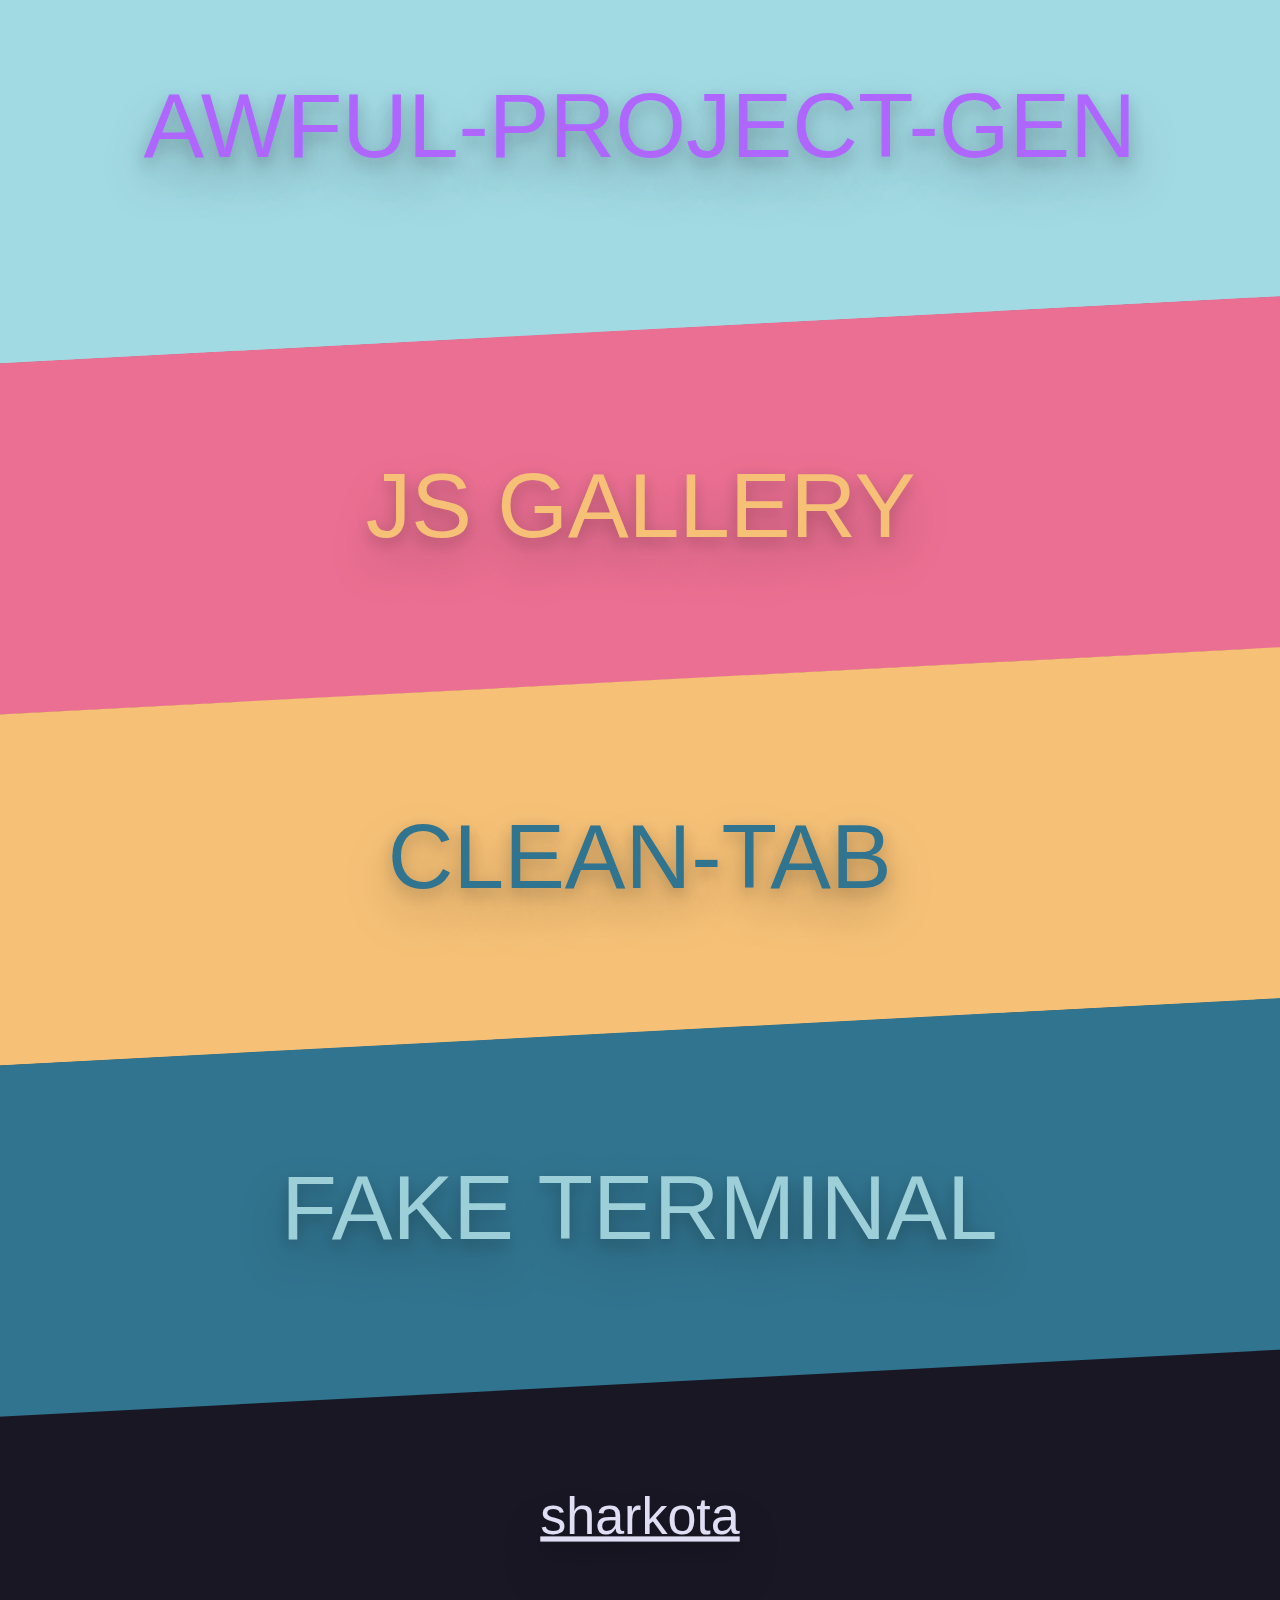
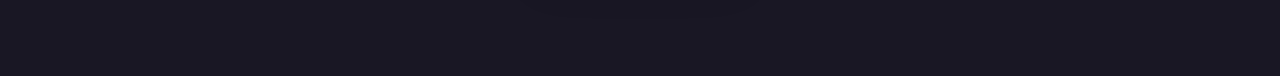
==== index.html @ 7d06587e "Initial" ====
<!DOCTYPE html>
<html lang="en">
<head>
    <meta charset="UTF-8">
    <meta name="viewport" content="width=device-width, initial-scale=1.0">
    <link href="style.css" rel="stylesheet">
    <title>Sharkota</title>
</head>
<body>
    <article class="rotate">
        <a class="large" href="https://sharkota.github.io/Awful-Project-Gen/"><p>Awful-Project-Gen</p></a>
        <a class="large" href="https://gist.github.com/sharkota/93b71e9ac37bde02882cdbc2ed39bf50"><p>JS Gallery</p></a>
        <a class="large" href="https://sharkota.github.io/Clean-Tab/"><p>Clean-Tab</p></a>
        <a id="selector" class="large" href="https://dakota.nekoweb.org"><p>Fake Terminal</p></a>
        <footer><a href="https://github.com/sharkota">sharkota</a></footer>
    </article>
    <script src="visual.js"></script>
    <script src="scroll.js"></script>
</body>
</html>
---- style.css ----
:root {
    --bg: #191724;
    --bg2: #1f1d2e;
    --text: #e0def4;
}

.stop-scrolling {
    height: 100%;
    overflow: hidden;
}

html {
    scroll-behavior: smooth;
    scroll-snap-stop: none;
}

body {
    scale: 1.3;
    overflow-x: hidden;
    background-color: var(--bg);
    color: var(--text);
    display: flex;
    flex-direction: column;
    align-items: center;
    align-content: center;
    text-align: center;
    font-family: 'Gill Sans', 'Gill Sans MT', Calibri, 'Trebuchet MS', sans-serif;
}

a.large {
    width: 200vw;
    height: 30vh;
    font-size: 70px;
    display: flex;
    justify-content: center;
    align-items: center;
    transition-duration: .5s;
    text-decoration: none;
    text-transform: uppercase;
}

a,
a:visited {
    color: var(--text);
    font-size: 40px;
    text-shadow: rgba(0, 0, 0, 0.3) 0px 19px 38px, rgba(0, 0, 0, 0.22) 0px 5px 12px;
}

footer {
    margin-top: 80px;
    rotate: 0deg !important;
}

a:hover,
a:focus {
    height: 35vh;
    filter: brightness(105%) saturate(105%);
}

.rotate {
    margin: 100px;
}

.rotate * {
    rotate: -3deg;
}

.rotate p,
h1 {
    rotate: 3deg !important;
}

::-webkit-scrollbar {
    width: 0rem;
    height: 0.1rem;
}

::-webkit-scrollbar-thumb {
    background: var(--text-muted);
}

/* We love firefox. */
@-moz-document url-prefix() {
    body {
        overflow-y: hidden;
    }
}
@media (max-width: 1000px) {
    body{
        scale: 0.68;
        margin-top: -75%;
        overflow-x: none hidden;
        overflow-y: scroll !important;
    }
    p{
        font-size: 3rem;
    }
}
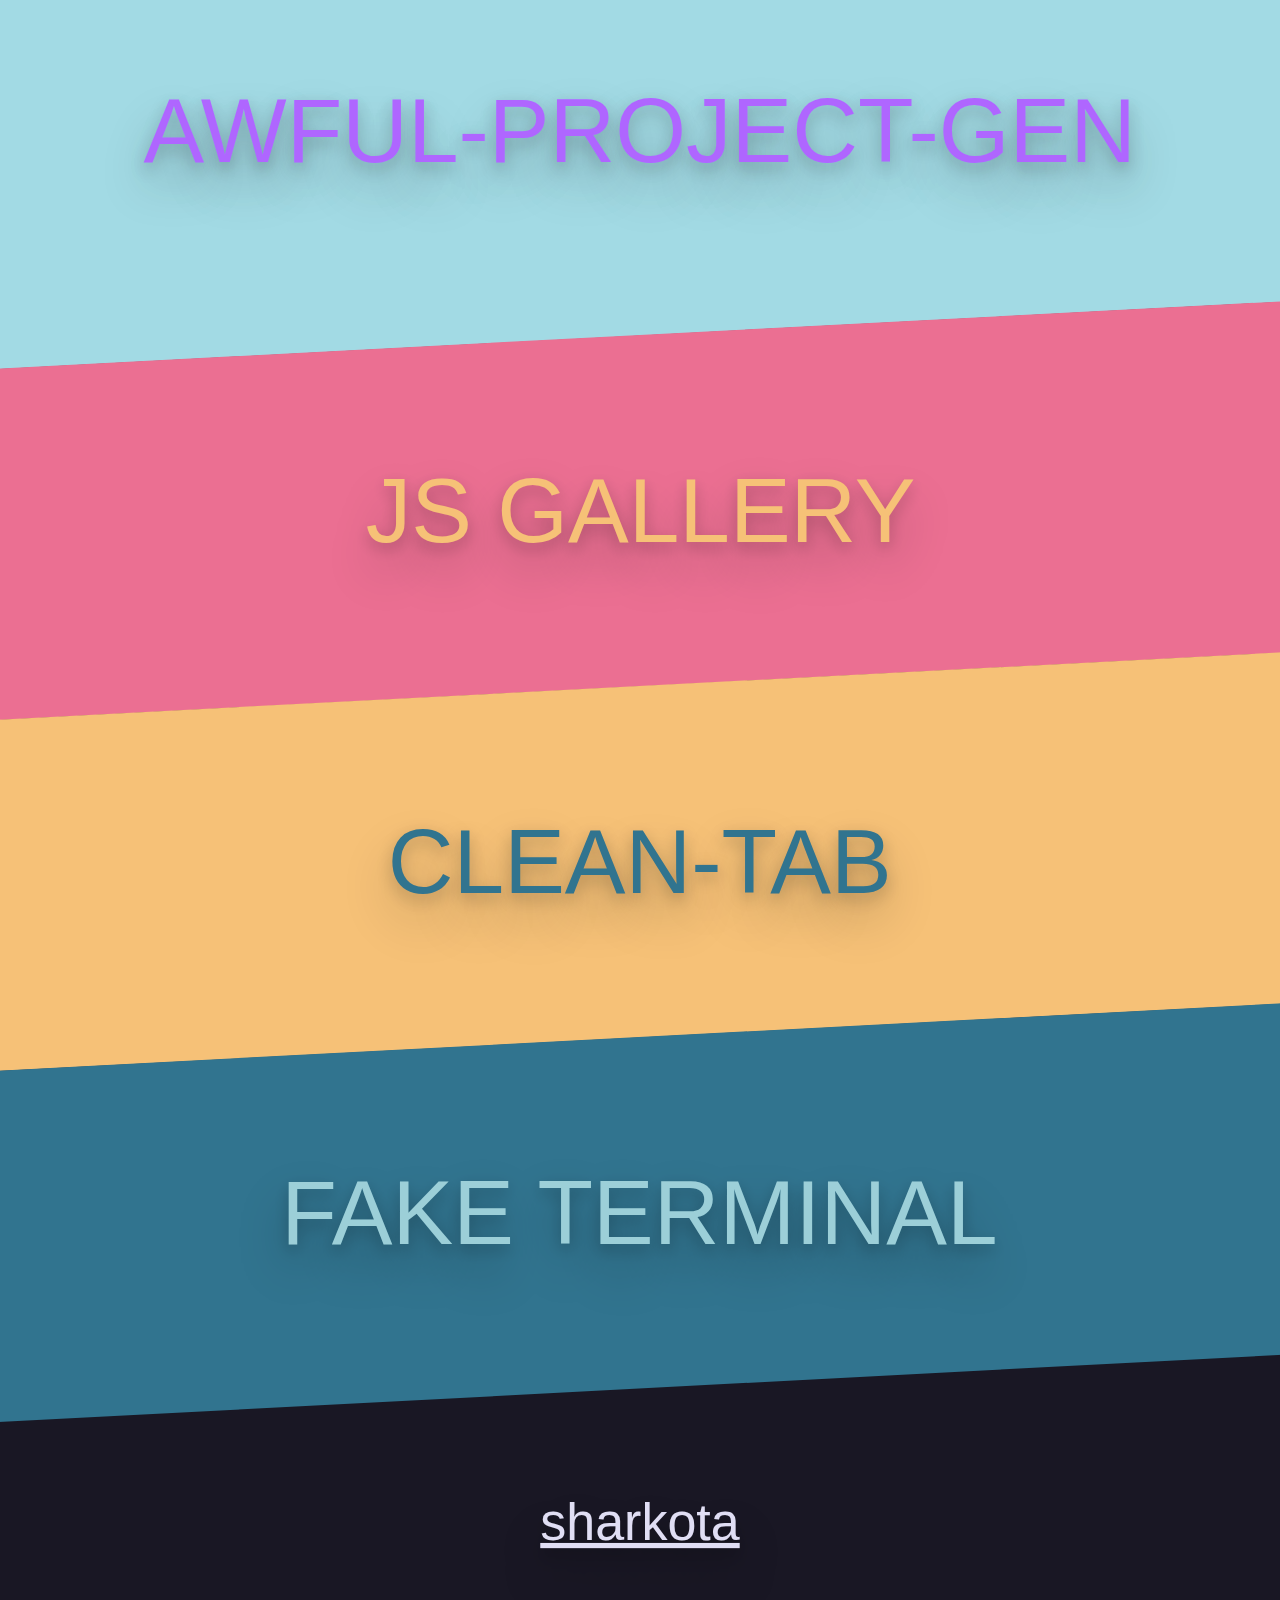
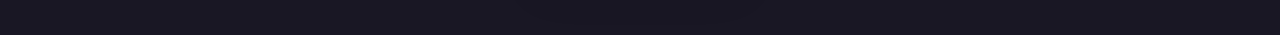
==== commit 399a6693: "Removed Scroll & Added Ico" ====
--- a/index.html
+++ b/index.html
@@ -1,20 +1,38 @@
 <!DOCTYPE html>
 <html lang="en">
+
 <head>
+    <meta name="title" content="kota.is-a.dev" />
+    <meta name="description" content="Projects" />
     <meta charset="UTF-8">
+    <link rel="shortcut icon" href="/assets/image/favicon.ico">
     <meta name="viewport" content="width=device-width, initial-scale=1.0">
     <link href="style.css" rel="stylesheet">
-    <title>Sharkota</title>
+    <title>kota.is-a.dev</title>
 </head>
+
 <body>
     <article class="rotate">
-        <a class="large" href="https://sharkota.github.io/Awful-Project-Gen/"><p>Awful-Project-Gen</p></a>
-        <a class="large" href="https://gist.github.com/sharkota/93b71e9ac37bde02882cdbc2ed39bf50"><p>JS Gallery</p></a>
-        <a class="large" href="https://sharkota.github.io/Clean-Tab/"><p>Clean-Tab</p></a>
-        <a id="selector" class="large" href="https://dakota.nekoweb.org"><p>Fake Terminal</p></a>
-        <footer><a href="https://github.com/sharkota">sharkota</a></footer>
+        <a onfocus="mouse_scroll(this)" onmouseover="mouse_scroll(this)" class="large"
+            href="https://sharkota.github.io/Awful-Project-Gen/">
+            <p>Awful-Project-Gen</p>
+        </a>
+        <a onfocus="mouse_scroll(this)" onmouseover="mouse_scroll(this)" class="large"
+            href="https://gist.github.com/sharkota/93b71e9ac37bde02882cdbc2ed39bf50">
+            <p>JS Gallery</p>
+        </a>
+        <a onfocus="mouse_scroll(this)" onmouseover="mouse_scroll(this)" class="large"
+            href="https://sharkota.github.io/Clean-Tab/">
+            <p>Clean-Tab</p>
+        </a>
+        <a onfocus="mouse_scroll(this)" onmouseover="mouse_scroll(this)" id="selector" class="large"
+            href="https://dakota.nekoweb.org">
+            <p>Fake Terminal</p>
+        </a>
+        <footer onfocus="this.scrollIntoView();" onmouseover="this.scrollIntoView();"><a
+                href="https://github.com/sharkota">sharkota</a></footer>
     </article>
     <script src="visual.js"></script>
-    <script src="scroll.js"></script>
 </body>
+
 </html>--- a/style.css
+++ b/style.css
@@ -4,19 +4,15 @@
     --text: #e0def4;
 }
 
-.stop-scrolling {
-    height: 100%;
-    overflow: hidden;
-}
-
 html {
     scroll-behavior: smooth;
-    scroll-snap-stop: none;
+    scroll-snap-stop: always;
 }
 
 body {
     scale: 1.3;
     overflow-x: hidden;
+    overflow-y: scroll;
     background-color: var(--bg);
     color: var(--text);
     display: flex;
@@ -24,6 +20,7 @@
     align-items: center;
     align-content: center;
     text-align: center;
+    transition-duration: 1s;
     font-family: 'Gill Sans', 'Gill Sans MT', Calibri, 'Trebuchet MS', sans-serif;
 }
 
@@ -47,8 +44,23 @@
 }
 
 footer {
-    margin-top: 80px;
+    height: 10vh;
     rotate: 0deg !important;
+    display: flex;
+    justify-content: center;
+    align-items: center;
+}
+
+footer a {
+    transition-duration: 1s;
+    margin-top: 13vh;
+    rotate: 0deg !important;
+}
+
+footer a:hover,
+footer a:focus {
+    height: auto !important;
+    scale: 1.2;
 }
 
 a:hover,
@@ -79,20 +91,39 @@
     background: var(--text-muted);
 }
 
-/* We love firefox. */
-@-moz-document url-prefix() {
+@media (max-width: 1000px) {
+
+    html,
     body {
-        overflow-y: hidden;
+        overflow-x: hidden;
     }
-}
-@media (max-width: 1000px) {
-    body{
-        scale: 0.68;
-        margin-top: -75%;
-        overflow-x: none hidden;
+
+    body {
+        position: relative;
+    }
+
+    body {
+        position: relative;
+        overflow-x: hidden;
+        scale: 1.1;
+        margin-top: -10vh;
+        overflow-x: hidden;
         overflow-y: scroll !important;
     }
-    p{
-        font-size: 3rem;
+
+    a {
+        overflow-x: hidden;
+    }
+
+    a.large {
+        width: 100%;
+    }
+
+    article {
+        width: 200vw;
+    }
+
+    p {
+        font-size: 2rem;
     }
 }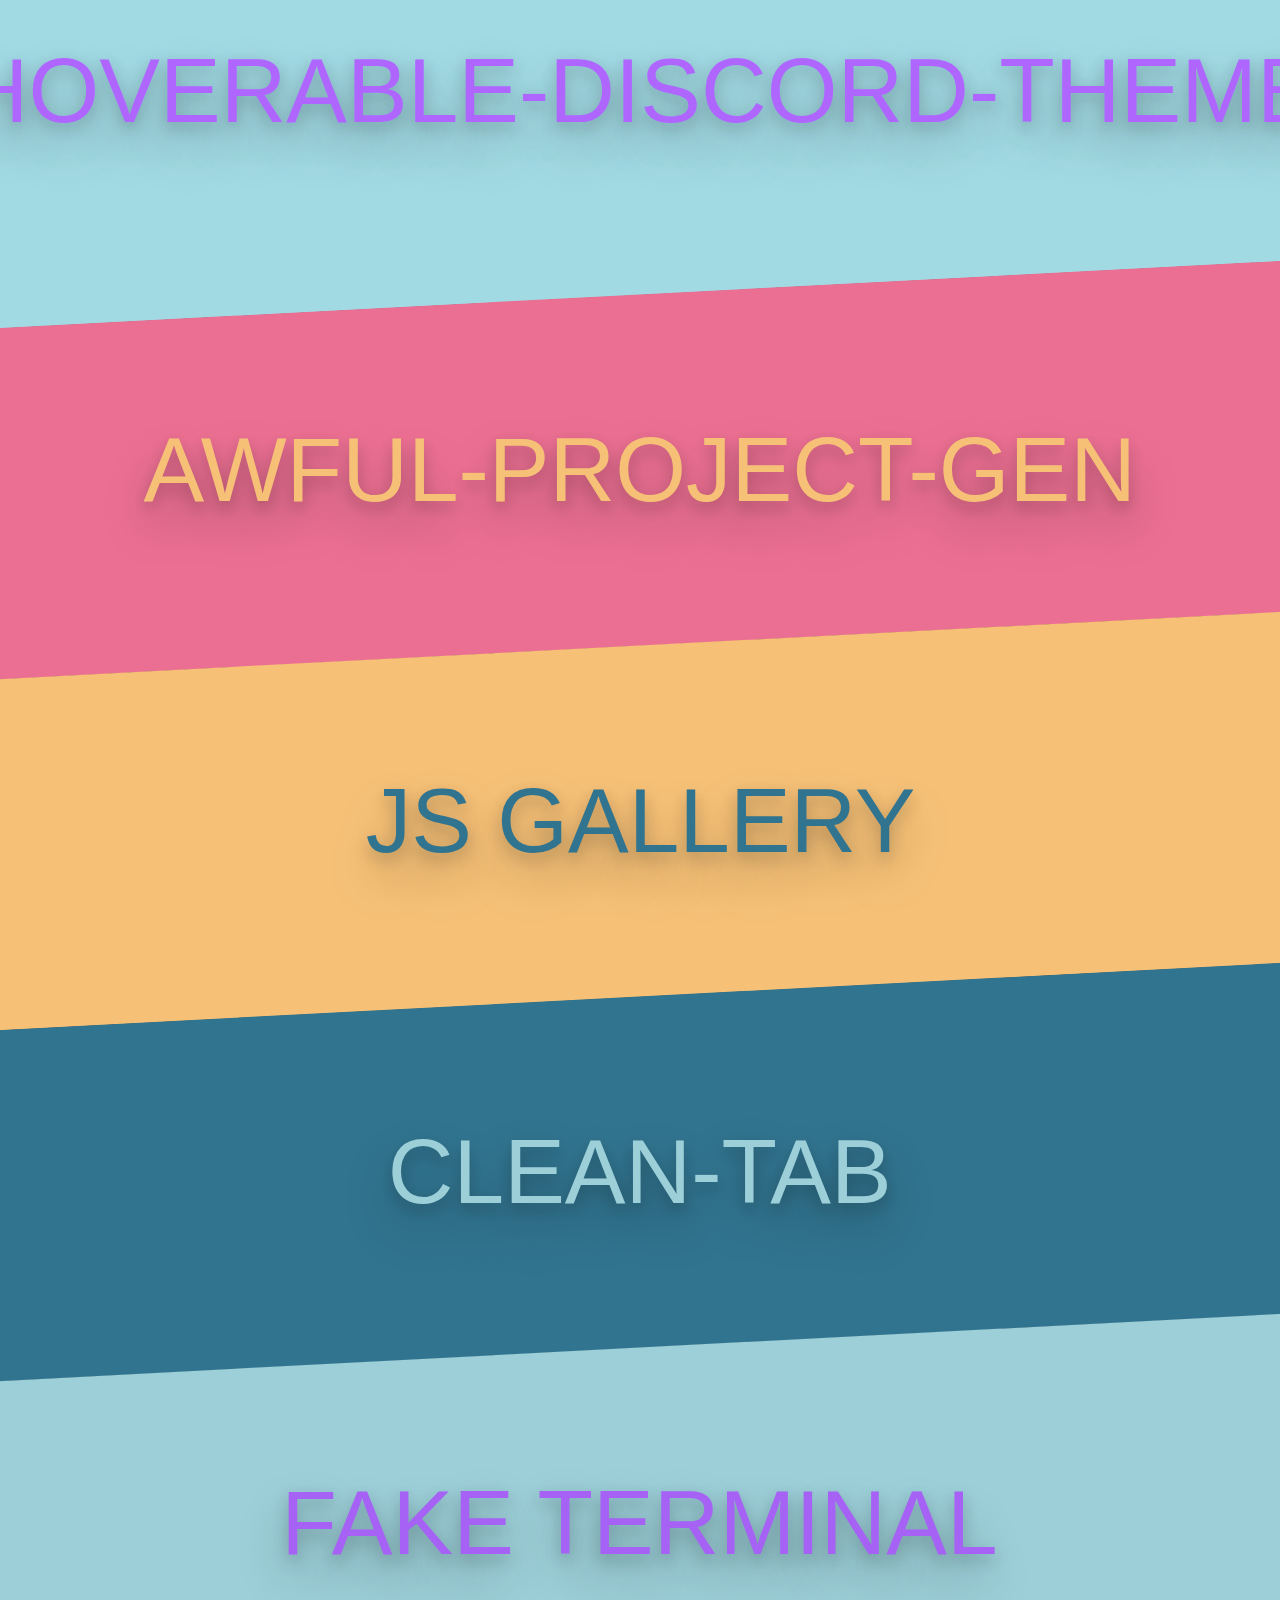
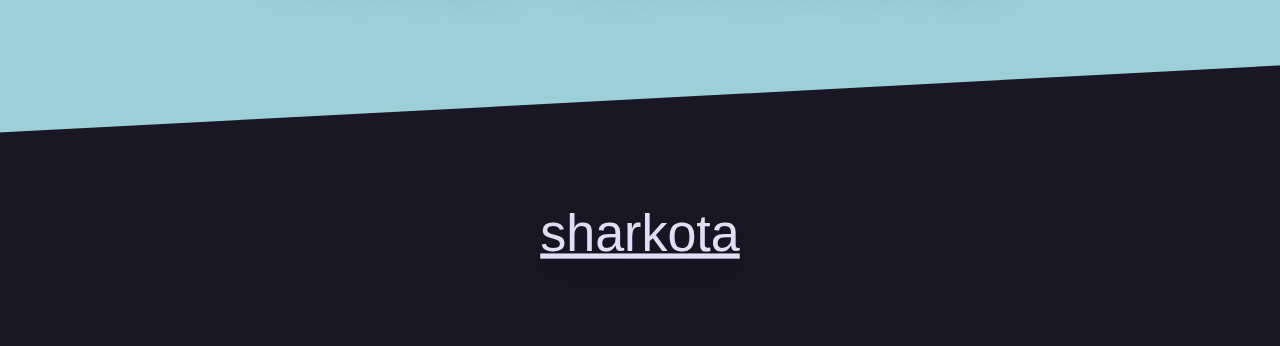
==== commit 5f8a6209: "List Update" ====
--- a/index.html
+++ b/index.html
@@ -13,24 +13,22 @@
 
 <body>
     <article class="rotate">
-        <a onfocus="mouse_scroll(this)" onmouseover="mouse_scroll(this)" class="large"
-            href="https://sharkota.github.io/Awful-Project-Gen/">
+        <a class="large" href="https://github.com/sharkota/Hoverable-Discord-Theme">
+            <p>Hoverable-Discord-Theme</p>
+        </a>
+        <a class="large" href="https://sharkota.github.io/Awful-Project-Gen/">
             <p>Awful-Project-Gen</p>
         </a>
-        <a onfocus="mouse_scroll(this)" onmouseover="mouse_scroll(this)" class="large"
-            href="https://gist.github.com/sharkota/93b71e9ac37bde02882cdbc2ed39bf50">
+        <a class="large" href="https://gist.github.com/sharkota/93b71e9ac37bde02882cdbc2ed39bf50">
             <p>JS Gallery</p>
         </a>
-        <a onfocus="mouse_scroll(this)" onmouseover="mouse_scroll(this)" class="large"
-            href="https://sharkota.github.io/Clean-Tab/">
+        <a class="large" href="https://sharkota.github.io/Clean-Tab/">
             <p>Clean-Tab</p>
         </a>
-        <a onfocus="mouse_scroll(this)" onmouseover="mouse_scroll(this)" id="selector" class="large"
-            href="https://dakota.nekoweb.org">
+        <a id="selector" class="large" href="https://dakota.nekoweb.org">
             <p>Fake Terminal</p>
         </a>
-        <footer onfocus="this.scrollIntoView();" onmouseover="this.scrollIntoView();"><a
-                href="https://github.com/sharkota">sharkota</a></footer>
+        <footer onmouseover="this.scrollIntoView();"><a href="https://github.com/sharkota">sharkota</a></footer>
     </article>
     <script src="visual.js"></script>
 </body>
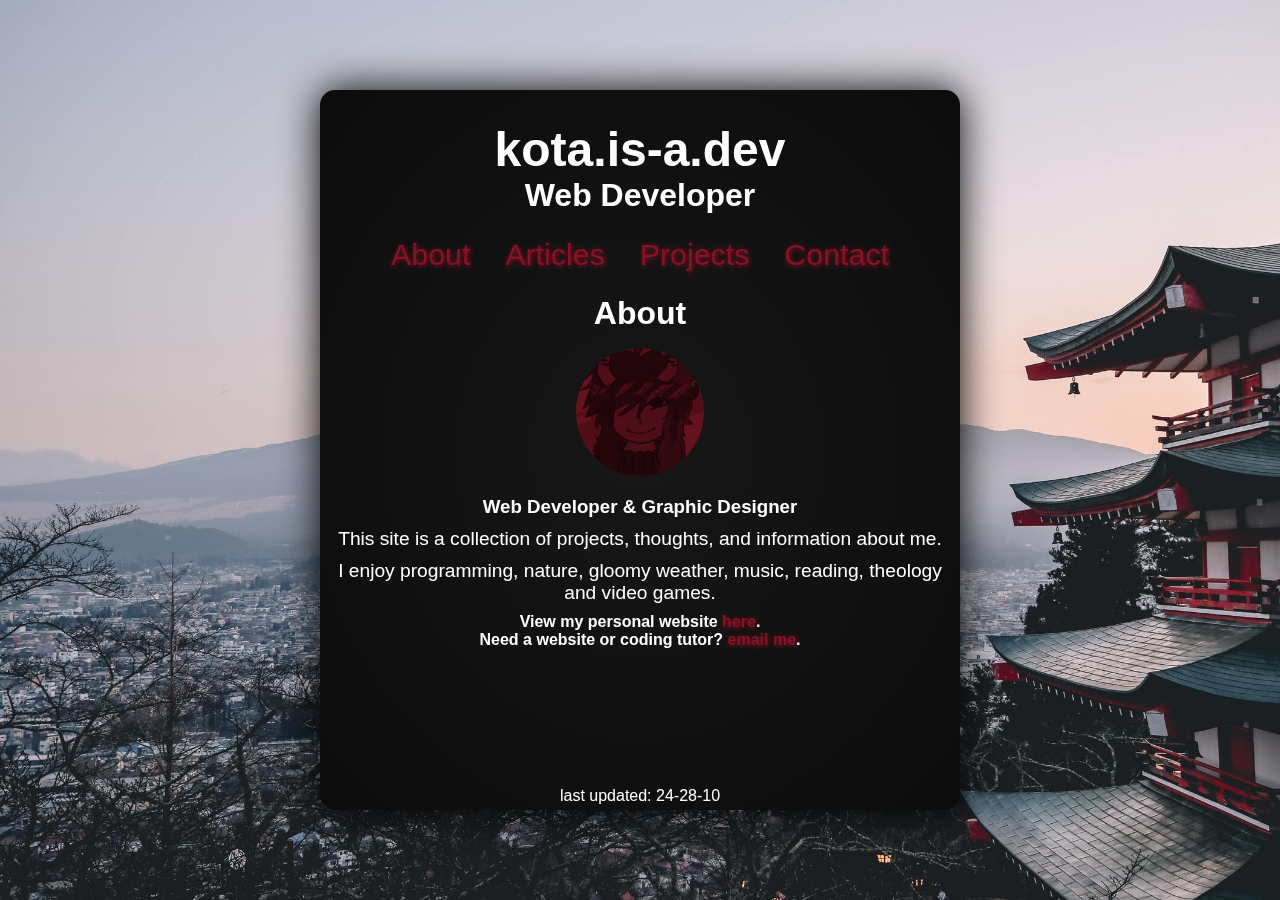
==== commit 182e7315: "Redesign" ====
--- a/index.html
+++ b/index.html
@@ -2,35 +2,83 @@
 <html lang="en">
 
 <head>
-    <meta name="title" content="kota.is-a.dev" />
-    <meta name="description" content="Projects" />
     <meta charset="UTF-8">
-    <link rel="shortcut icon" href="/assets/image/favicon.ico">
     <meta name="viewport" content="width=device-width, initial-scale=1.0">
-    <link href="style.css" rel="stylesheet">
-    <title>kota.is-a.dev</title>
+    <link rel="icon" href="/img/main/ico.png">
+    <meta property="twitter:card" content="summary_large_image"/>
+    <meta property="twitter:title" content="kota.is-a.dev"/>
+    <meta property="twitter:description" content="programmer & graphic designer"/>
+    <meta property="twitter:image" content="/img/main/banner.gif"/>
+    <title>Kota</title>
+    <link rel="stylesheet" href="style.css">
 </head>
 
 <body>
-    <article class="rotate">
-        <a class="large" href="https://github.com/sharkota/Hoverable-Discord-Theme">
-            <p>Hoverable-Discord-Theme</p>
-        </a>
-        <a class="large" href="https://sharkota.github.io/Awful-Project-Gen/">
-            <p>Awful-Project-Gen</p>
-        </a>
-        <a class="large" href="https://gist.github.com/sharkota/93b71e9ac37bde02882cdbc2ed39bf50">
-            <p>JS Gallery</p>
-        </a>
-        <a class="large" href="https://sharkota.github.io/Clean-Tab/">
-            <p>Clean-Tab</p>
-        </a>
-        <a id="selector" class="large" href="https://dakota.nekoweb.org">
-            <p>Fake Terminal</p>
-        </a>
-        <footer onmouseover="this.scrollIntoView();"><a href="https://github.com/sharkota">sharkota</a></footer>
-    </article>
-    <script src="visual.js"></script>
+    <main>
+        <section>
+            <h1>kota.is-a.dev</h1>
+            <h2>Web Developer</h2>
+            <nav>
+                <a href="/#about">About</a>
+                <a href="/#articles">Articles</a>
+                <a href="/#projects">Projects</a>
+                <a href="/#contact">Contact</a>
+            </nav>
+            <group id="about">
+                <h2>About</h2>
+                <img class="profile" src="/img/main/dæmon.png">
+                <h3>Web Developer & Graphic Designer</h3>
+                <p>This site is a collection of projects, thoughts, and information about me.</p>
+                <p>I enjoy programming, nature, gloomy weather, music, reading, theology and video games.</p>
+                <h4>View my personal website <a href="https://koyo.neocities.org/" target="_blank">here</a>.</h4>
+                <h4>Need a website or coding tutor? <a href="mailto:dakotashi17@gmail.com">email me</a>.</h4>
+            </group>
+            <group id="articles">
+                <h2>Articles</h2>
+                <article>
+                    <h1>Thoughts - 2024-28-10</h1>
+                    <input type="checkbox" class="checkbox">
+                    <div class="hidden">
+                        <p>Currently there are no articles, please check again later.</p>
+                    </div>
+                </article>
+            </group>
+            <group id="projects">
+                <h2>Projects</h2>
+                <ul>
+                    <li>
+                        <p><a href="https://dakota.nekoweb.org/" target="_blank">JS Terminal</a></p>
+                        <p>A fake terminal website, run <code>help</code> to see all functions.</p>
+                    </li>
+                    <li>
+                        <p><a href="https://koyo.neocities.org/" target="_blank">Koyo</a></p>
+                        <p>An ever changing artistic personal website.</p>
+                    </li>
+                    <li>
+                        <p><a href="#projects">Markitty</a></p>
+                        <p>A markdown ➡ HTML app, currently WIP.</p>
+                    </li>
+                </ul>
+            </group>
+            <group id="contact">
+                <h2>Contact</h2>
+                <ul>
+                    <li>
+                        <p><a href="https://github.com/sharkota" target="_blank"><img class="icon"
+                                    src="/img/icon/github.png">Github</a>
+                        </p>
+                        <p><a href="https://neocities.org/site/koyo" target="_blank"><img class="icon"
+                                    src="/img/icon/neocities.png">Neocities</a></p>
+                        <p><a href="mailto:dakotashi17@gmail.com" target="_blank"><img class="icon"
+                                    src="/img/icon/mail.png">E-Mail</a>
+                        </p>
+                    </li>
+                </ul>
+            </group>
+            <footer>last updated: 24-28-10</footer>
+        </section>
+    </main>
+    <script>if (window.location.hash == '') { window.location.href = '/#about' }</script>
 </body>
 
 </html>--- a/style.css
+++ b/style.css
@@ -1,129 +1,189 @@
-:root {
-    --bg: #191724;
-    --bg2: #1f1d2e;
-    --text: #e0def4;
+/* theme */
+:root{
+    --primary: #101010;
+    --secondary: #171717;
+    --tertiary: #232323;
+    --text: white;
+    --highlight: #6b1b28;
+    --recolor: brightness(0) saturate(100%) invert(12%) sepia(30%) saturate(5714%) hue-rotate(332deg) brightness(90%) contrast(91%);
+}
+/* main */
+html{
+    body{
+        scroll-behavior: smooth;
+        height: 100vh;
+        margin: 0em;
+        display: flex;
+        flex-direction: column;
+        text-align: center;
+        align-items: center;
+        justify-content: center;
+        font-family: 'Gill Sans', 'Gill Sans MT', Calibri, 'Trebuchet MS', sans-serif;
+        color: var(--text);
+        background-repeat: no-repeat;
+        background-size: cover;
+        background-image: url(./img/main/bg.jpg);
+        section{
+            display: inline-block;
+            max-width: 50vw;
+            min-width: 50vw;
+            min-height: 80vh;
+            background-image: radial-gradient(var(--secondary), black 200%);
+            background-color: var(--secondary);
+            border-radius: 15px;
+            filter: drop-shadow(0px 0px 20px black);
+        }
+        h1,h2,h3,h4,h5,h6,p,a,span{
+            margin: 0em 1em 0em 1em;
+            /* text-shadow: var(--text) 1px 1px 5px; */
+        }
+        h1{
+            margin-top: 5%;
+            font-size: 3em;
+        }
+        h2{
+            font-size: 2em;
+        }
+        p{
+            font-size: 1.2em;
+            margin: .5em;
+        }
+        a{
+            text-shadow: var(--highlight) 1px 1px 5px;
+            filter: saturate(150%);
+            color: var(--highlight);
+            display: inline-block;
+            transition-duration: .1s;
+            transition-timing-function: ease-in-out;
+            text-decoration: none;
+            margin: 0em;
+        }
+        a:hover{
+            opacity: 70%;
+        }
+        nav{
+            margin: .5em;
+            a{
+                font-size: 1.9em;
+                margin: .5em;
+            }
+            a:hover{
+                scale: 1.2;
+            }
+        }
+        footer{
+            position: fixed;
+            bottom: 2%;
+            left: 50%;
+            transform: translate(-50%, 50%);
+        }
+        ul{
+            display: inline-block;
+            text-align: center;
+            align-content: center;
+            font-size: 1.2em;
+            list-style: none;
+            margin: 0em;
+            padding: 0em;
+        }
+        li{
+            margin: 1em;
+        }
+        label{
+            font-size: 1.2em;
+        }
+        article > h1{
+            display: block;
+            font-size: 1.4em;
+            padding: .7em;
+            margin: .7em;
+            border-radius: 15px;
+            filter: drop-shadow(0px 0px 8px var(--highlight));
+            background-color: var(--highlight);
+        }
+        
+        #articles > article > div{
+            transform: translateY(-4.5em);
+        }
+
+        code{
+            background-color: var(--tertiary);
+            padding: 0em .3em 0em .3em;
+            border-radius: 7px;
+        }
+        .icon{
+            width: 10px;
+            height: 10px;
+            scale: 2;
+            margin: 0em;
+            margin-right: .5em;
+            margin-top: .5em;
+            transform: translateY(-12%);
+            filter: var(--recolor);
+            image-rendering: optimizeQuality;
+        }
+        .profile{
+            border-radius: 100%;
+            margin: 1em;
+            width: 20%;
+        }
+    }
+    /* mobile */
+    @media only screen and (max-width: 900px) {
+        body{
+            background-image: repeating-radial-gradient(var(--secondary), black 200%) !important;
+            background-color: var(--primary);
+            main{
+                footer{
+                    display: inline-block;
+                    position: relative;
+                    top: 0%;
+                    left: 0%;
+                    transform: none;
+                }
+                section{
+                    min-width: 100vw;
+                    min-height: 100vh;
+                    max-width: 100vw;
+                    max-height: 100vh;
+                    border-radius: 0px;
+                    background-image: none;
+                    background-color: transparent;
+                }
+            }
+            nav {
+                a {
+                    display: flex;
+                    align-items: center;
+                    text-align: center;
+                    justify-content: center;
+                }
+            }
+        }
+    }
 }
 
-html {
-    scroll-behavior: smooth;
-    scroll-snap-stop: always;
+/* psudo */
+::selection{
+    color: var(--primary);
+    background-color: var(--highlight);
+}
+/* evil */
+group { display: none; }
+group:target { display: block; }
+/* checkboxes */
+.hidden {
+    display: none;
+}
+/* nefarious activity */
+.checkbox{
+    width: 80%;
+    height: 3.5em;
+    opacity: 0%;
+    transform: translateY(-155%) scale(1.2);
+    cursor: pointer;
 }
 
-body {
-    scale: 1.3;
-    overflow-x: hidden;
-    overflow-y: scroll;
-    background-color: var(--bg);
-    color: var(--text);
-    display: flex;
-    flex-direction: column;
-    align-items: center;
-    align-content: center;
-    text-align: center;
-    transition-duration: 1s;
-    font-family: 'Gill Sans', 'Gill Sans MT', Calibri, 'Trebuchet MS', sans-serif;
-}
-
-a.large {
-    width: 200vw;
-    height: 30vh;
-    font-size: 70px;
-    display: flex;
-    justify-content: center;
-    align-items: center;
-    transition-duration: .5s;
-    text-decoration: none;
-    text-transform: uppercase;
-}
-
-a,
-a:visited {
-    color: var(--text);
-    font-size: 40px;
-    text-shadow: rgba(0, 0, 0, 0.3) 0px 19px 38px, rgba(0, 0, 0, 0.22) 0px 5px 12px;
-}
-
-footer {
-    height: 10vh;
-    rotate: 0deg !important;
-    display: flex;
-    justify-content: center;
-    align-items: center;
-}
-
-footer a {
-    transition-duration: 1s;
-    margin-top: 13vh;
-    rotate: 0deg !important;
-}
-
-footer a:hover,
-footer a:focus {
-    height: auto !important;
-    scale: 1.2;
-}
-
-a:hover,
-a:focus {
-    height: 35vh;
-    filter: brightness(105%) saturate(105%);
-}
-
-.rotate {
-    margin: 100px;
-}
-
-.rotate * {
-    rotate: -3deg;
-}
-
-.rotate p,
-h1 {
-    rotate: 3deg !important;
-}
-
-::-webkit-scrollbar {
-    width: 0rem;
-    height: 0.1rem;
-}
-
-::-webkit-scrollbar-thumb {
-    background: var(--text-muted);
-}
-
-@media (max-width: 1000px) {
-
-    html,
-    body {
-        overflow-x: hidden;
-    }
-
-    body {
-        position: relative;
-    }
-
-    body {
-        position: relative;
-        overflow-x: hidden;
-        scale: 1.1;
-        margin-top: -10vh;
-        overflow-x: hidden;
-        overflow-y: scroll !important;
-    }
-
-    a {
-        overflow-x: hidden;
-    }
-
-    a.large {
-        width: 100%;
-    }
-
-    article {
-        width: 200vw;
-    }
-
-    p {
-        font-size: 2rem;
-    }
+.checkbox:checked + .hidden {
+    display: block;
 }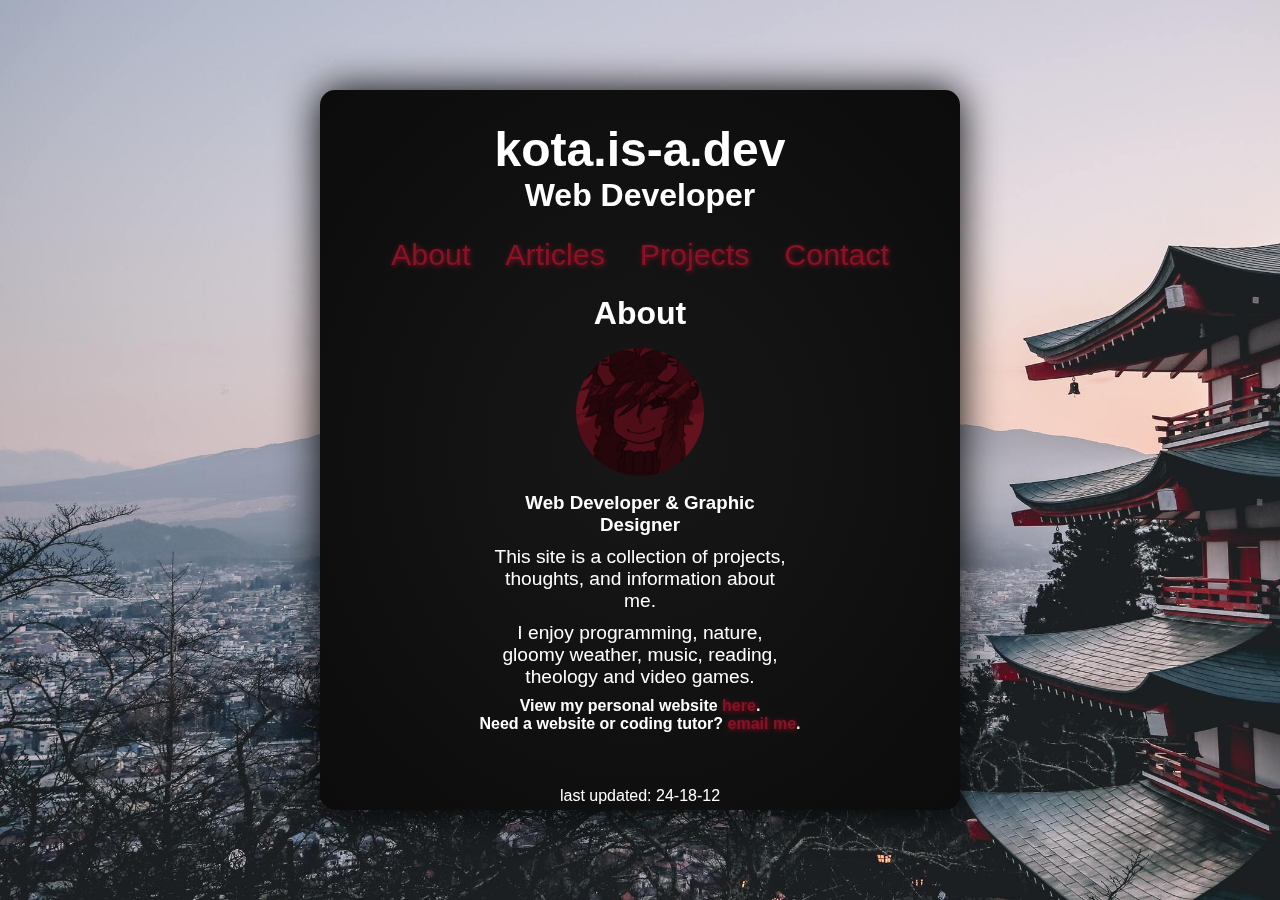
==== commit 2647041f: "Fade-In & Formatting" ====
--- a/index.html
+++ b/index.html
@@ -27,21 +27,24 @@
             <group id="about">
                 <h2>About</h2>
                 <img class="profile" src="/img/main/dæmon.png">
+                <article>
                 <h3>Web Developer & Graphic Designer</h3>
                 <p>This site is a collection of projects, thoughts, and information about me.</p>
                 <p>I enjoy programming, nature, gloomy weather, music, reading, theology and video games.</p>
+                </article>
                 <h4>View my personal website <a href="https://koyo.neocities.org/" target="_blank">here</a>.</h4>
                 <h4>Need a website or coding tutor? <a href="mailto:dakotashi17@gmail.com">email me</a>.</h4>
             </group>
             <group id="articles">
                 <h2>Articles</h2>
-                <article>
+                <p>Currently there are no articles, please check again later.</p>
+                <!-- <article>
                     <h1>Thoughts - 2024-28-10</h1>
                     <input type="checkbox" class="checkbox">
                     <div class="hidden">
                         <p>Currently there are no articles, please check again later.</p>
                     </div>
-                </article>
+                </article> -->
             </group>
             <group id="projects">
                 <h2>Projects</h2>
@@ -75,7 +78,7 @@
                     </li>
                 </ul>
             </group>
-            <footer>last updated: 24-28-10</footer>
+            <footer>last updated: 24-18-12</footer>
         </section>
     </main>
     <script>if (window.location.hash == '') { window.location.href = '/#about' }</script>
--- a/style.css
+++ b/style.css
@@ -35,7 +35,6 @@
         }
         h1,h2,h3,h4,h5,h6,p,a,span{
             margin: 0em 1em 0em 1em;
-            /* text-shadow: var(--text) 1px 1px 5px; */
         }
         h1{
             margin-top: 5%;
@@ -100,6 +99,10 @@
             border-radius: 15px;
             filter: drop-shadow(0px 0px 8px var(--highlight));
             background-color: var(--highlight);
+        }
+
+        article{
+            width: 50%;
         }
         
         #articles > article > div{
@@ -131,9 +134,13 @@
     /* mobile */
     @media only screen and (max-width: 900px) {
         body{
+            overflow-y: scroll;
+            overflow-x: hidden;
             background-image: repeating-radial-gradient(var(--secondary), black 200%) !important;
             background-color: var(--primary);
             main{
+                overflow-x: hidden;
+                overflow-y: scroll;
                 footer{
                     display: inline-block;
                     position: relative;
@@ -145,13 +152,15 @@
                     min-width: 100vw;
                     min-height: 100vh;
                     max-width: 100vw;
-                    max-height: 100vh;
+                    overflow-y: scroll;
                     border-radius: 0px;
                     background-image: none;
                     background-color: transparent;
                 }
             }
             nav {
+                border-top: var(--highlight) 5px solid;
+                border-bottom: var(--highlight) 5px solid;
                 a {
                     display: flex;
                     align-items: center;
@@ -159,6 +168,12 @@
                     justify-content: center;
                 }
             }
+            article{
+                width: 100%;
+            }
+            .profile{
+                display: none;
+            }
         }
     }
 }
@@ -169,8 +184,8 @@
     background-color: var(--highlight);
 }
 /* evil */
-group { display: none; }
-group:target { display: block; }
+group { display: none;}
+group:target { display: flex; flex-direction: column; align-items: center; animation: fade-in forwards .2s;}
 /* checkboxes */
 .hidden {
     display: none;
@@ -186,4 +201,17 @@
 
 .checkbox:checked + .hidden {
     display: block;
+}
+
+::-webkit-scrollbar{
+    width: 0px;
+}
+
+@keyframes fade-in {
+    0% {
+        opacity: 0%;
+    }
+    100% {
+        opacity: 100%
+    }
 }